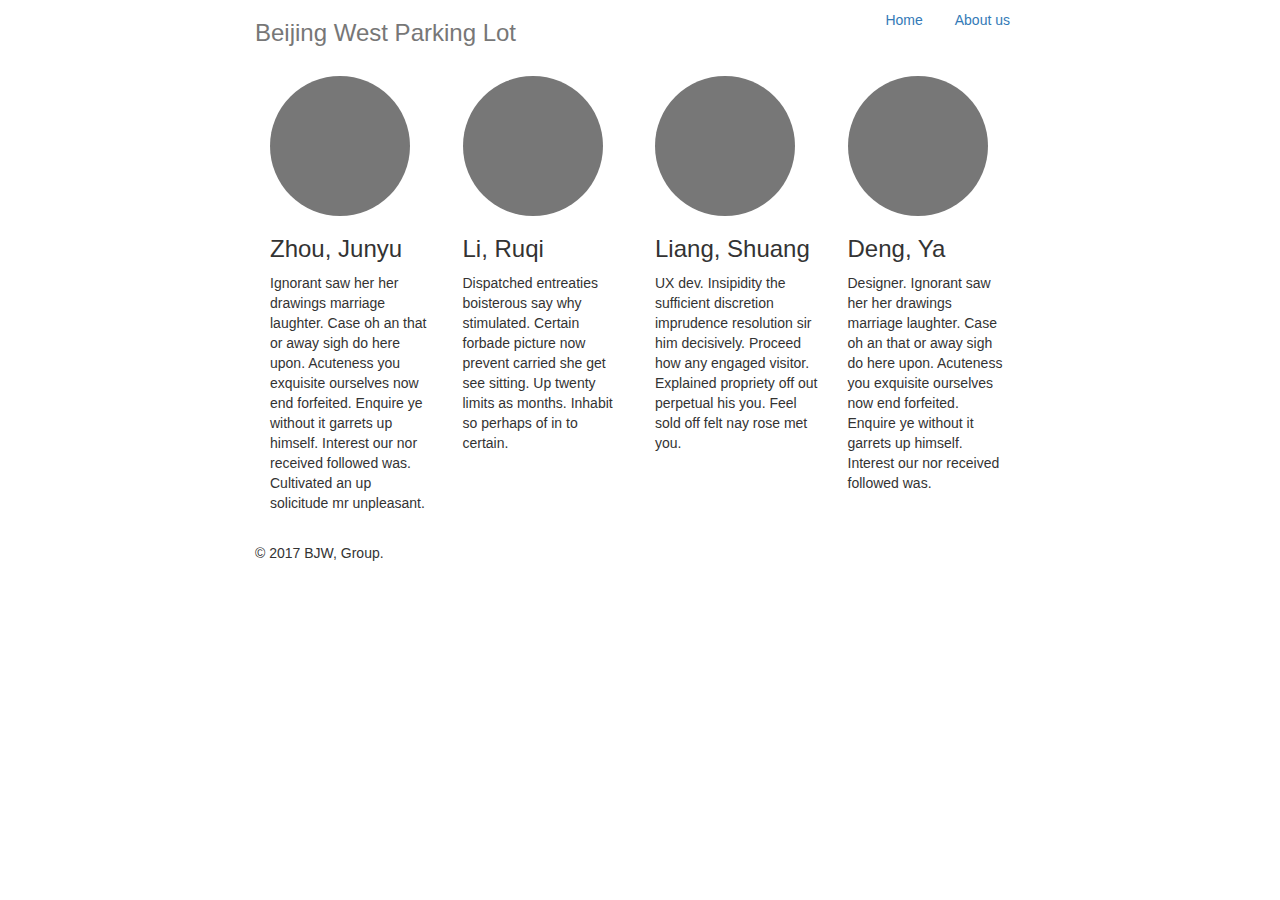
==== web/aboutus.html @ 22048e1d "Add first draft version of parking lot." ====
<!DOCTYPE html>
<html>

<head>
  <meta name="viewport" content="width=device-width, initial-scale=1">
  <title>BJW Parking Garage System</title>
  <script src="https://code.jquery.com/jquery-2.2.4.min.js" integrity="sha256-BbhdlvQf/xTY9gja0Dq3HiwQF8LaCRTXxZKRutelT44=" crossorigin="anonymous"></script>
  <script src="https://maxcdn.bootstrapcdn.com/bootstrap/3.3.7/js/bootstrap.min.js" integrity="sha384-Tc5IQib027qvyjSMfHjOMaLkfuWVxZxUPnCJA7l2mCWNIpG9mGCD8wGNIcPD7Txa" crossorigin="anonymous"></script>
  <link href="https://maxcdn.bootstrapcdn.com/bootstrap/3.3.7/css/bootstrap.min.css" rel="stylesheet" integrity="sha384-BVYiiSIFeK1dGmJRAkycuHAHRg32OmUcww7on3RYdg4Va+PmSTsz/K68vbdEjh4u" crossorigin="anonymous">
  <link rel="stylesheet" type="text/css" href="common.css">
</head>

<body>
  <div class="container">
    <div class="header clearfix">
      <nav>
        <ul class="nav nav-pills pull-right">
            <li role="presentation">
              <a href="start.html">Home</a>
            </li>
            <li role="presentation">
              <a href="aboutus.html">About us</a>
            </li>
        </ul>
      </nav>
      <h3 class="text-muted">Beijing West Parking Lot</h3>
    </div>
    <div class="row team">
      <div class="col-lg-3">
        <img class="img-circle" src="[data-uri]" alt="Generic placeholder image" width="140" height="140">
        <h3>Zhou, Junyu </h3>
        <p>Ignorant saw her her drawings marriage laughter. Case oh an that or away sigh do here upon. Acuteness you exquisite ourselves now end forfeited. Enquire ye without it garrets up himself. Interest our nor received followed was. Cultivated an up solicitude mr unpleasant. </p>
      </div>
      <div class="col-lg-3">
        <img class="img-circle" src="[data-uri]" alt="Generic placeholder image" width="140" height="140">
        <h3>Li, Ruqi</h3>
        <p>Dispatched entreaties boisterous say why stimulated. Certain forbade picture now prevent carried she get see sitting. Up twenty limits as months. Inhabit so perhaps of in to certain.</p>
      </div>
      <div class="col-lg-3">
        <img class="img-circle" src="[data-uri]" alt="Generic placeholder image" width="140" height="140">
        <h3>Liang, Shuang</h3>
        <p>UX dev. Insipidity the sufficient discretion imprudence resolution sir him decisively. Proceed how any engaged visitor. Explained propriety off out perpetual his you. Feel sold off felt nay rose met you.</p>
      </div>
      <div class="col-lg-3">
        <img class="img-circle" src="[data-uri]" alt="Generic placeholder image" width="140" height="140">
        <h3>Deng, Ya</h3>
        <p>Designer. Ignorant saw her her drawings marriage laughter. Case oh an that or away sigh do here upon. Acuteness you exquisite ourselves now end forfeited. Enquire ye without it garrets up himself. Interest our nor received followed was.</p>
      </div>
    </div>
    <footer class="footer">
      <p>&copy; 2017 BJW, Group.</p>
    </footer>
  </div>
</body>

</html>
---- web/common.css ----
body{
	margin:0;
	padding: 0;
}

h4{
	font-weight: bold;
	font-size:16px;
	padding-bottom: 8px;
	border-bottom: 1px solid #ececec;
	margin-bottom: 16px;
}

.red{
	color: red;
}

.container{
	max-width: 800px;
}

.footer{
	margin-top: 20px;
}

.jumbotron{
	margin: 20px auto;
}

.jumbotron p {
	font-size: 14px;
}

.form{
	margin: 20px auto;
	max-width: 600px;
	padding: 20px;
	border: 1px solid #ececec;
}

form h3{
	margin: 0 0 20px;
}

form #carnum{
	text-transform: uppercase;
	display: inline-block;
	width: 360px;
}

form .car_reg{
	border: 1px solid #ccc;
	border-radius: 4px;
	line-height: 20px;
	padding: 8px 0;
	width: 60px;
	display: inline-block;
}



.team{
	margin:20px auto;
}
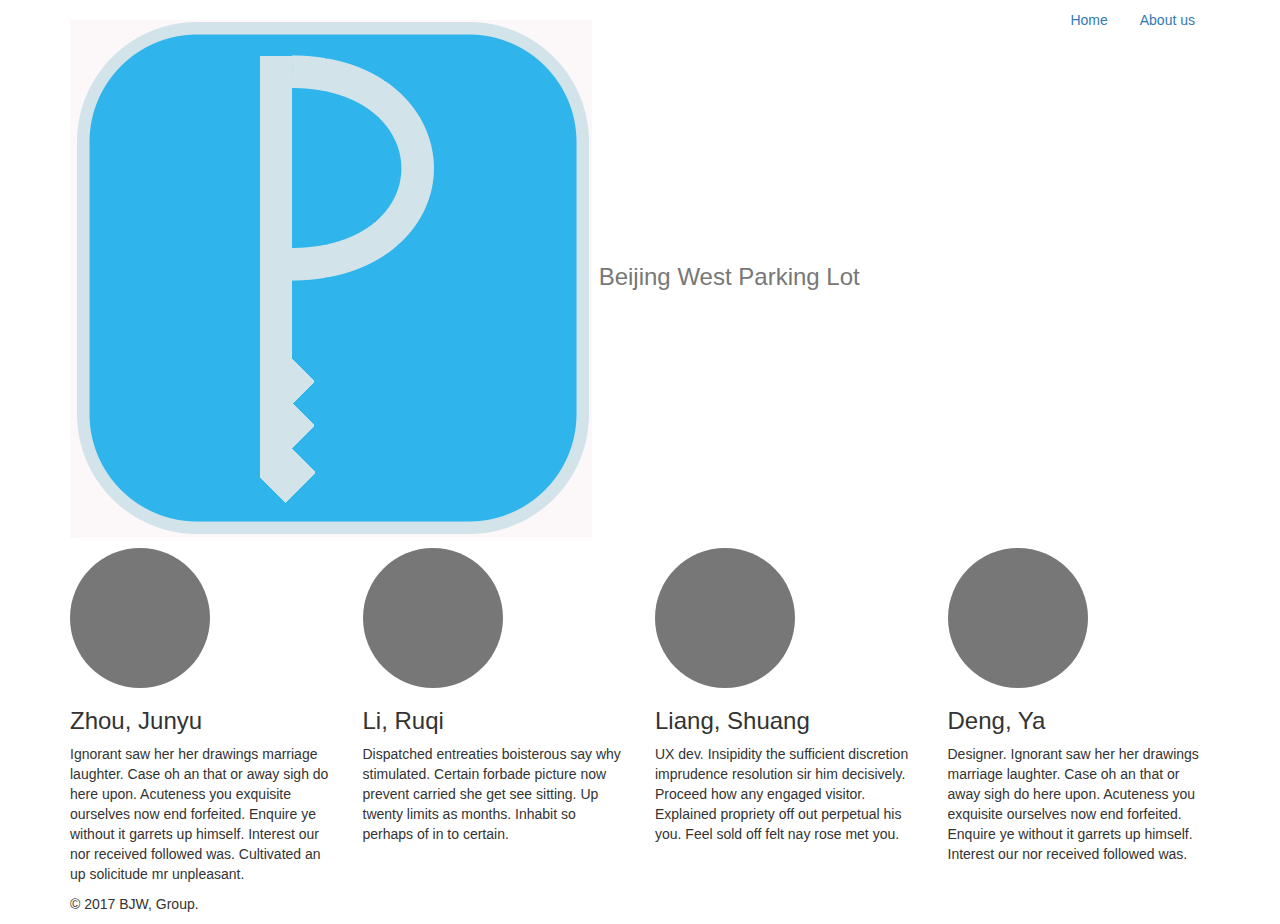
==== commit 896b8242: "Reorganize folder structure." ====
--- a/web/aboutus.html
+++ b/web/aboutus.html
@@ -7,7 +7,8 @@
   <script src="https://code.jquery.com/jquery-2.2.4.min.js" integrity="sha256-BbhdlvQf/xTY9gja0Dq3HiwQF8LaCRTXxZKRutelT44=" crossorigin="anonymous"></script>
   <script src="https://maxcdn.bootstrapcdn.com/bootstrap/3.3.7/js/bootstrap.min.js" integrity="sha384-Tc5IQib027qvyjSMfHjOMaLkfuWVxZxUPnCJA7l2mCWNIpG9mGCD8wGNIcPD7Txa" crossorigin="anonymous"></script>
   <link href="https://maxcdn.bootstrapcdn.com/bootstrap/3.3.7/css/bootstrap.min.css" rel="stylesheet" integrity="sha384-BVYiiSIFeK1dGmJRAkycuHAHRg32OmUcww7on3RYdg4Va+PmSTsz/K68vbdEjh4u" crossorigin="anonymous">
-  <link rel="stylesheet" type="text/css" href="common.css">
+  <link rel="stylesheet" type="text/css" href="/css/common.css">
+  <link rel="icon" type="image/x-icon" href="/img/favicon.ico">
 </head>
 
 <body>
@@ -15,15 +16,18 @@
     <div class="header clearfix">
       <nav>
         <ul class="nav nav-pills pull-right">
-            <li role="presentation">
-              <a href="start.html">Home</a>
-            </li>
-            <li role="presentation">
-              <a href="aboutus.html">About us</a>
-            </li>
+          <li role="presentation">
+            <a href="start.html">Home</a>
+          </li>
+          <li role="presentation">
+            <a href="aboutus.html">About us</a>
+          </li>
         </ul>
       </nav>
-      <h3 class="text-muted">Beijing West Parking Lot</h3>
+      <h3 class="text-muted">
+        <img alt="Beijing West Parking Lot" src="HeadLogo.png" />
+        Beijing West Parking Lot
+      </h3>
     </div>
     <div class="row team">
       <div class="col-lg-3">
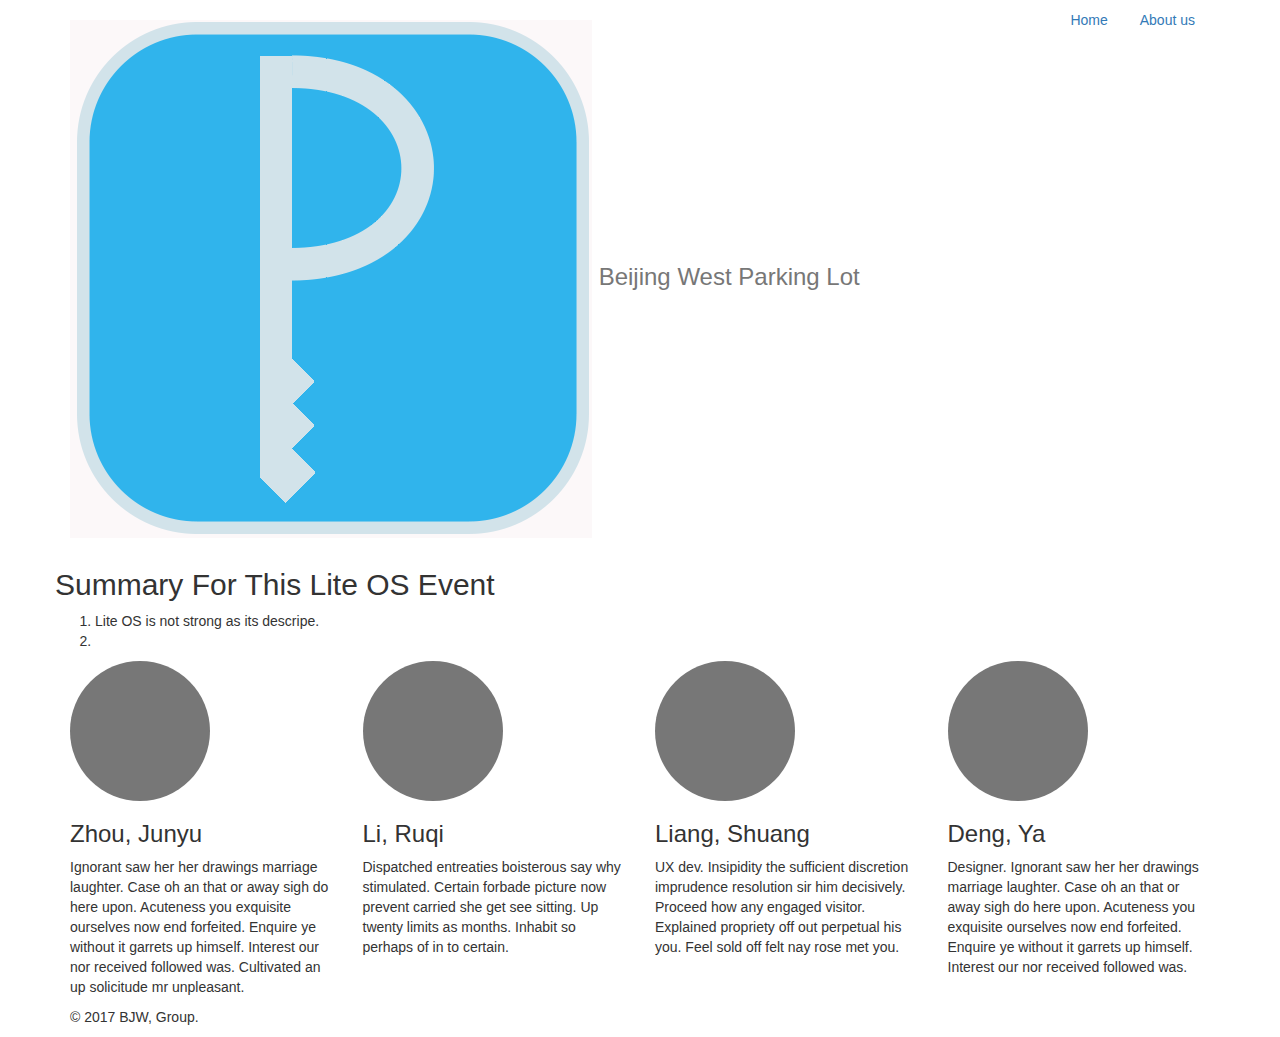
==== commit bf83d92f: "Fix url issue." ====
--- a/web/aboutus.html
+++ b/web/aboutus.html
@@ -17,7 +17,7 @@
       <nav>
         <ul class="nav nav-pills pull-right">
           <li role="presentation">
-            <a href="start.html">Home</a>
+            <a href="index.html">Home</a>
           </li>
           <li role="presentation">
             <a href="aboutus.html">About us</a>
@@ -29,6 +29,19 @@
         Beijing West Parking Lot
       </h3>
     </div>
+
+    <div class="row">
+      <h2>Summary For This Lite OS Event</h2>
+      <ol>
+        <li>
+          Lite OS is not strong as its descripe.
+        </li>
+        <li>
+        </li>
+      </ol>
+
+    </div>
+
     <div class="row team">
       <div class="col-lg-3">
         <img class="img-circle" src="[data-uri]" alt="Generic placeholder image" width="140" height="140">
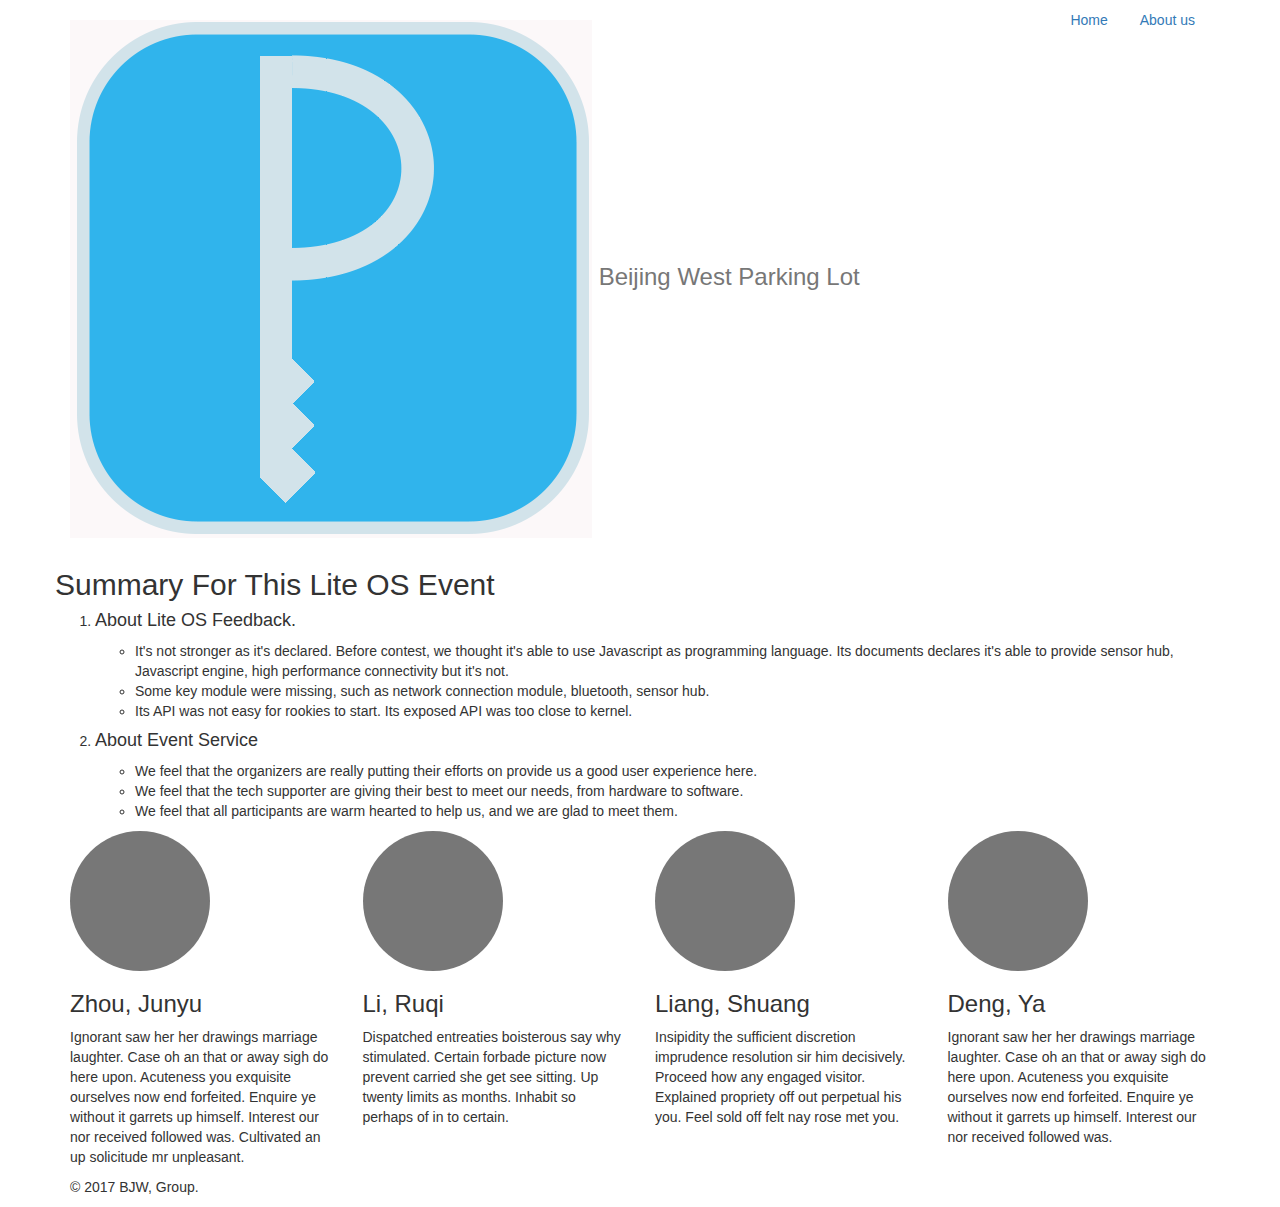
==== commit 6b15e459: "Add summary for this event." ====
--- a/web/aboutus.html
+++ b/web/aboutus.html
@@ -34,9 +34,32 @@
       <h2>Summary For This Lite OS Event</h2>
       <ol>
         <li>
-          Lite OS is not strong as its descripe.
+          <h4>About Lite OS Feedback.</h4>
+          <ul>
+            <li>
+              It's <span class="red">not stronger as it's declared</span>. Before contest, we thought it's able to use Javascript as programming language. Its documents declares it's able to provide sensor hub, Javascript engine, high performance connectivity but it's not.
+            </li>
+            <li>
+              <span class="red">Some key module</span> were missing, such as network connection module, bluetooth, sensor hub.
+            </li>
+            <li>
+              Its API was <span class="red">not easy for rookies</span> to start. Its exposed API was too close to kernel.
+            </li>
+          </ul>
         </li>
         <li>
+          <h4>About Event Service</h4>   
+          <ul>
+            <li>
+                We feel that the organizers are really putting their efforts on provide us <span class="red">a good user experience</span> here. 
+            </li>
+            <li>
+                We feel that the tech supporter are <span class="red">giving their best</span> to meet our needs, from hardware to software. 
+            </li>
+            <li>
+                We feel that all participants are <span class="red">warm hearted</span> to help us, and we are glad to meet them.
+            </li>
+          </ul>
         </li>
       </ol>
 
@@ -45,7 +68,7 @@
     <div class="row team">
       <div class="col-lg-3">
         <img class="img-circle" src="[data-uri]" alt="Generic placeholder image" width="140" height="140">
-        <h3>Zhou, Junyu </h3>
+        <h3>Zhou, Junyu</h3>
         <p>Ignorant saw her her drawings marriage laughter. Case oh an that or away sigh do here upon. Acuteness you exquisite ourselves now end forfeited. Enquire ye without it garrets up himself. Interest our nor received followed was. Cultivated an up solicitude mr unpleasant. </p>
       </div>
       <div class="col-lg-3">
@@ -56,12 +79,12 @@
       <div class="col-lg-3">
         <img class="img-circle" src="[data-uri]" alt="Generic placeholder image" width="140" height="140">
         <h3>Liang, Shuang</h3>
-        <p>UX dev. Insipidity the sufficient discretion imprudence resolution sir him decisively. Proceed how any engaged visitor. Explained propriety off out perpetual his you. Feel sold off felt nay rose met you.</p>
+        <p>Insipidity the sufficient discretion imprudence resolution sir him decisively. Proceed how any engaged visitor. Explained propriety off out perpetual his you. Feel sold off felt nay rose met you.</p>
       </div>
       <div class="col-lg-3">
         <img class="img-circle" src="[data-uri]" alt="Generic placeholder image" width="140" height="140">
         <h3>Deng, Ya</h3>
-        <p>Designer. Ignorant saw her her drawings marriage laughter. Case oh an that or away sigh do here upon. Acuteness you exquisite ourselves now end forfeited. Enquire ye without it garrets up himself. Interest our nor received followed was.</p>
+        <p>Ignorant saw her her drawings marriage laughter. Case oh an that or away sigh do here upon. Acuteness you exquisite ourselves now end forfeited. Enquire ye without it garrets up himself. Interest our nor received followed was.</p>
       </div>
     </div>
     <footer class="footer">
